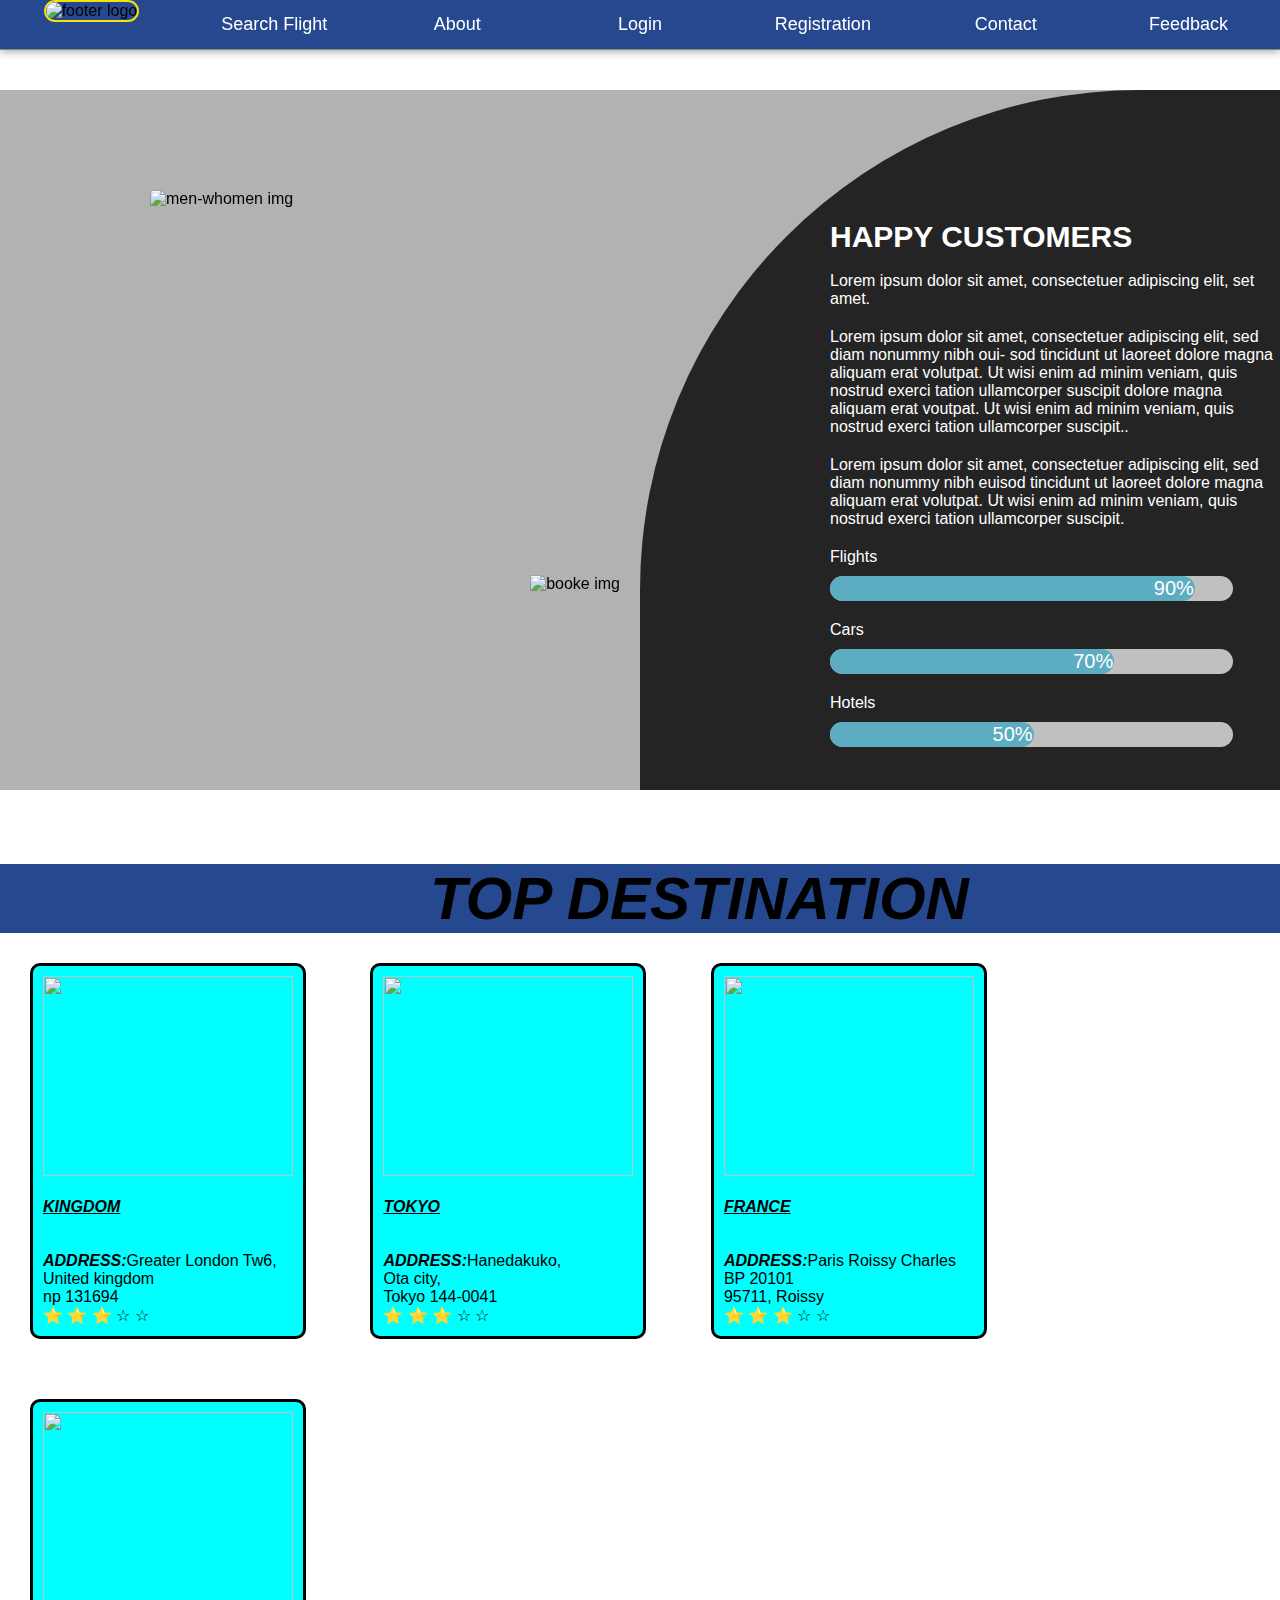
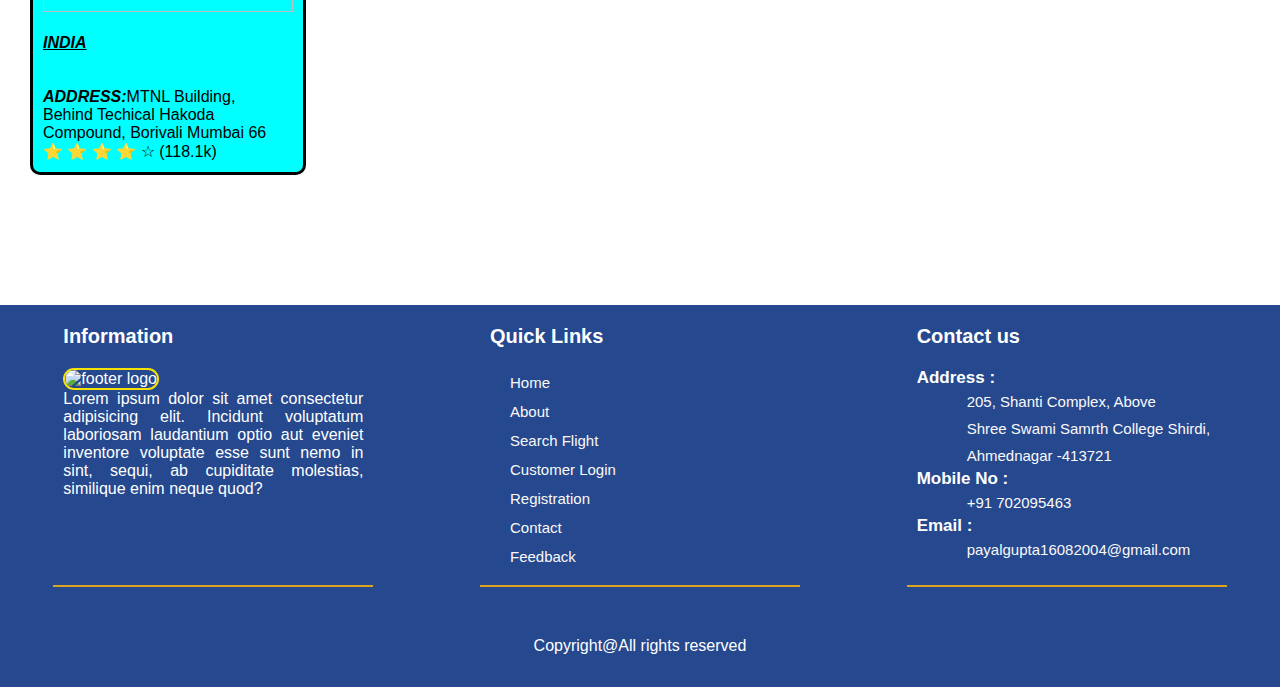
==== pages/index.html @ d1a66fd0 "Merge pull request #28 from Pritinalkar/main" ====
<!DOCTYPE html>
<html lang="en">
<head>
    <meta charset="UTF-8">
    <meta name="viewport" content="width=device-width, initial-scale=1.0">
    <title>Home Page</title>
    <style>
        *{
            margin: 0;
            padding: 0;
            font-family: Arial;
        }
        .navbar {
    background-color: rgb(37, 72, 142);
    width: 100%;
    overflow: hidden;
    position: fixed;
    top: 0px;
    left: 0px;
    border-bottom: #888888 1px solid;
    box-shadow: 0 0 10px #888888;
}

.navbar ul {
    list-style-type: none;
    margin: 0;
    padding: 3;
    display: flex;
    justify-content: left;
}

.navbar ul li {
    flex: 1;
    text-align: center;
}

.navbar ul li a {
    display: block;
    color: white;
    text-decoration: none;
    padding: 14px 20px;
    font-size: 18px;
}

.navbar ul li a:hover {
    color: gold;
}

h1 {
    text-align: left;
    margin-top: 20px;
    margin-left: 30px;
}

@media screen and (max-width:768px) {
    .navbar {
        height: 300px;
        background-color: rgb(37, 72, 142);
        box-shadow: 0 0 10px #888888;
        padding: 10px;
        width: 332px;
        position: relative;
    }
    .navbar ul {
        list-style-type: none;
        margin: 0;
        padding: 3;
        display: flex;
        flex-direction: column;
        justify-content: left;

    }

    .navbar ul li {
        flex: 1;
        text-align: start;
    }

    .navbar ul li a {
        display: block;
        color: white;
        text-decoration: none;
        padding: 10px;
        font-size: 12px;
    }

    .navbar ul li a:hover {
        color: rgb(255, 230, 0);
    }

    h1 {
        text-align: left;
        margin-top: 15px;
        margin-left: 20px;
        font-size: 24px;
    }
}

          .card {
                height: 350px;
                margin: 30px;
                padding: 10px;
                border-radius: 10px;
                display: inline-block;
                width: 250px;
                border: 3px solid black;
                background-color: aqua;
        }
        .font{
            font-size: large;
            text-align: right;
            
        }
        .copy {
    padding-top: 50px;
    text-align: center;
    width: 100%;
    height: 50px;
    background-color: rgb(37, 72, 142);
    color: white;
}
.copy:hover{
    color: gold;
    cursor: pointer;
}
footer{
    background-color: rgb(37, 72, 142);
    height: 350px;
    margin-top: 100px;
}
.footer-container{
    display:flex;
    justify-content: space-around;
}
.footer-box{
    border-bottom: 2px solid goldenrod;
    height: 240px;
    width: 300px;
    color: #fff;
    padding: 20px 10px;
    text-align: justify;
}

.footer ul {
    list-style-type: none;
    margin: 0;
    padding: 3;
    display: flex;
    flex-direction: column;
    justify-content: left;

}

.footer ul li {
    flex: 1;
    text-align: start;

}

.footer ul li a {
    display: block;
    color: #fbf8f8;
    text-decoration: none;
    padding: 6px 20px;
    font-size: 15px;
}

.footer ul li a:hover {
    color: gold;
}
.footer-info{
    display: block;
}
.logo-icon{
    height: 50px;
    width: 50px;
    border: 2px solid #f6e105;
    border-radius: 80px;
}
.footer-info:hover{
    color: gold;
    cursor: pointer;
}
.footer-title{
    font-size: 20px ;
    font-weight: bold;
    color: #fff;
    padding-bottom: 20px;
    display: block;
}
.footer-title:hover{
    color: gold;
    cursor: pointer;
}
.footer-address{
    display: block;
    color: #fbf8f8;
    font-size: 15px;
    padding-bottom: 5px;
    padding-top: 5px;
    padding-left: 50px;
}
.footer-address:hover{
    color: gold;
    cursor: pointer;
}
.footer-address-title{
    display: block;
    color: #fff;
    font-weight: bold;
    font-size: 17px;
}
.footer-address-title:hover{
    color: gold;
    cursor: pointer;
}

@media screen and (max-width:768px){
    .copy {
        padding-top: 25px;
        text-align: center;
        width: 100%;
        height: 25px;
        background-color: rgb(37, 72, 142);
        color: white;
        font-size: 14px;
    }
    .copy:hover{
        color: gold;
        cursor: pointer;
    }
    footer{
        background-color: rgb(37, 72, 142);
        height:fit-content;
        padding: 20px 5px;
        margin-top: 100px;
        /* border: 5px solid red; */
    }
    .footer-container{
        display:flex;
        justify-content: space-around;
        flex-wrap:wrap;
    }
    .footer-box{
        border-bottom: 2px solid goldenrod;
        height: 200px;
        width: 300px;
        color: #fff;
        padding: 10px 10px;
        text-align: justify;
    }
    
    .footer ul {
        list-style-type: none;
        margin: 0;
        padding: 3;
        display: flex;
        flex-direction: column;
        justify-content: left;
        flex-wrap: wrap;
    
    }
    
    .footer ul li {
        flex: 1;
        text-align: start;
    
    }
    
    .footer ul li a {
        display: block;
        color: #fbf8f8;
        text-decoration: none;
        padding: 6px 20px;
        font-size: 10px;
    }
    
    .footer ul li a:hover {
        color: gold;
    }
    .footer-info{
        display: block;
        font-size: 10px;
        padding: 10px 2px;
    }
    
    .footer-info:hover{
        color: gold;
        cursor: pointer;
    }
    .logo-icon{
        height: 35px;
        width: 35px;
        border-radius: 80px;
        background-color: #fbf8f8;
        padding: 10px;
    }
    .footer-title{
        font-size: 14px ;
        font-weight: bold;
        color: #fff;
        padding-bottom: 20px;
        display: block;
    }
    .footer-title:hover{
        color: gold;
        cursor: pointer;
    }
    .footer-add-container{
        margin-left: 40px;
    }
    .footer-address{
        display: block;
        color: #fbf8f8;
        font-size: 10px;
        padding-bottom: 5px;
        padding-top: 5px;
        padding-left: 50px;
    }
    .footer-address:hover{
        color: gold;
        cursor: pointer;
    }
    .footer-address-title{
        display: block;
        color: #fff;
        font-weight: bold;
        font-size: 11px;
    }
    .footer-address-title:hover{
        color: gold;
        cursor: pointer;
    }
}

/* footer end */
.Customer-happy-container {
            background-image: url(image/airport-terminal.jpg);
            background-repeat: no-repeat;
            background-size: 100% 100%;
            height: 700px;
        }

        .customer-main {
            background-color: rgba(0, 0, 0, 0.3);
            height: 700px;
            display: grid;
            grid-template-columns: 6fr 6fr;
        }

        .customer-img-container {
            height: 690px;
            position: relative;
        }

        .customer-img-one {
            height: 600px;
            width: 400px;
            margin-top: 100px;
            margin-left: 150px;

        }

        .customer-booke-img {
            position: absolute;
            right: 20px;
            bottom: 5px;
            height: 200px;
        }
        .customer-info {
            background-color: rgba(0, 0, 0, 0.8);
            border-radius: 500px 0 0 0;
        }

        .customer-info-con {
            width: 70%;
            margin-left: 190px;
            margin-right: auto;
            margin-top: 130px;
        }

        .constomer-title {
            font-size: 30px;
            font-weight: bold;
            color: #fff;
        }

        .constomer-sub-title {
            color: #fff;
            font-size: 16px;
            display: block;
            margin-top: 18px;
        }

        .constomer-sub-title-b {
            margin-bottom: 20px;
            display: block;
        }

        .proghress-title {
            font-size: 16px;
            color: #fff;
            margin-top: 20px;
            display: block;
            margin-bottom: 10px;
        }

        .container-progress {
            background-color: rgb(192, 192, 192);
            width: 90%;
            border-radius: 15px;
        }

        .progress-width {
            background-color: rgb(92, 172, 194);
            color: white;
            padding: 1px;
            text-align: right;
            font-size: 20px;
            border-radius: 15px;
        }

        .Flights {
            width: 90%;
        }

        .Cars {
            width: 70%;
        }

        .Hotels {
            width: 50%;
        }
        .font{
            font-size: 30px;
            padding-left:400px;
            background-color: rgb(37, 72, 142);
            font-style: italic;
        }
   </style>

</head>
<body>
    <nav class="navbar">
        <ul>
            <li><img src="image/logo/l.png" alt="footer logo" class="footer-logo logo-icon"></li>
            <!-- <li><a href="./../index.html">Home</a></li> -->
            <li><a href="pages/searchflight.html">Search Flight</a></li>
            <li><a href="pages/about.html">About</a></li>
            <li><a href="pages/login.html">Login</a></li>
            <li><a href="#registration">Registration</a></li>
            <li><a href="pages/contact.html">Contact</a></li>
            <li><a href="pages/feedback.html">Feedback</a></li>
        </ul>
    </nav>
    <br><br><br><br><br>
    <body>
        <div class="Customer-happy-container">
            <div class="customer-main">
                <div class="customer-img-container">
                    <img src="image/p1.png" alt="men-whomen img" class="customer-img-one">
                    <img src="image/booke.png" alt="booke img" class="customer-booke-img">
                </div>
    
                <div class="customer-info">
                    <div class="customer-info-con">
                        <span class="constomer-title">HAPPY CUSTOMERS</span>
                        <span class="constomer-sub-title">
                            <span class="constomer-sub-title-b"> Lorem ipsum dolor sit amet, consectetuer adipiscing elit,
                                set amet.</span>
                            <span class="constomer-sub-title-b">Lorem ipsum dolor sit amet, consectetuer adipiscing elit,
                                sed diam nonummy nibh oui- sod
                                tincidunt ut laoreet dolore magna aliquam erat volutpat. Ut wisi enim ad minim veniam, quis
                                nostrud exerci tation ullamcorper suscipit dolore magna aliquam erat voutpat. Ut wisi enim
                                ad
                                minim veniam, quis nostrud exerci tation ullamcorper suscipit..</span>
    
                            <span class="constomer-sub-title-b">Lorem ipsum dolor sit amet, consectetuer adipiscing elit,
                                sed diam nonummy nibh euisod tincidunt
                                ut laoreet dolore magna aliquam erat volutpat. Ut wisi enim ad minim veniam, quis nostrud
                                exerci
                                tation ullamcorper suscipit.</span>
                        </span>
    
                        <div>
                            <span class="proghress-title">Flights</span>
                            <div class="container-progress">
                                <div class="progress-width Flights">90%</div>
                            </div>
    
                            <span class="proghress-title">Cars</span>
                            <div class="container-progress">
                                <div class="progress-width Cars">70%</div>
                            </div>
    
                            <span class="proghress-title">Hotels</span>
                            <div class="container-progress">
                                <div class="progress-width Hotels">50%</div>
                            </div>
                        </div>
                    </div>
                </div>
            </div>
        </div>
    </body>
    </html>
    <br><br><br>
<div class="font"><h1>TOP DESTINATION</h1></div>
    <div class="card">
        <img  src="image/about-image/kingdom.jpg" height="200px" width="250" >
        <br>
        <br>
      <u> <i><b> KINGDOM</b></i></u>
      <br><br><br>
      <i><b>ADDRESS:</b></i>Greater London Tw6,
      <br>
      United kingdom
      <br>
      np 131694
      <br>
        <span>⭐</span>
        <span>⭐</span>
        <span>⭐</span>
        <span>☆</span>
        <span>☆</span>
        </div>
        <!-- <br> -->
        <!-- <br> -->
        <div class="a card"><img src="image/tokyo.avif" height="200px" width="250">
        <br>
        <br>
        <u><i><b>TOKYO</b></i></u>
        <br><br><br>
        <i><b>ADDRESS:</b></i>Hanedakuko, 
        <br>
        Ota city, 
        <br>
        Tokyo 144-0041
        <br>
        <span>⭐</span>
        <span>⭐</span>
        <span>⭐</span>
        <span>☆</span>
        <span>☆</span>
       
       </div>
       <div class="a card"><img src="image/france.jpg" height="200px" width="250">
        <br>
        <br>
        <u><i><b> FRANCE</b></i></u>
        <br><br><br>
        <i><b>ADDRESS:</b></i>Paris Roissy Charles
        <br>
        BP 20101
        <br>
        95711, Roissy
        <br>
        <span>⭐</span>
        <span>⭐</span>
        <span>⭐</span>
        <span>☆</span>
        <span>☆</span>
       
       </div>
       <div class="a card">
        <img src="image/about-image/india.jpg" height="200px" width="250">
        <br>
        <br>
       <u> <i><b> INDIA</b></i></u>
       <br><br><br>
       <i><b>ADDRESS:</b></i>MTNL Building,
       <br>
       Behind Techical Hakoda Compound,
       <!-- <br> -->
       Borivali Mumbai 66
       <br>
       <span>⭐</span>
       <span>⭐</span>
       <span>⭐</span>
       <span>⭐</span>
       <span>☆ (118.1k)</span>
      
       <!-- <u><i><b>ADDRESS:</b></i></u> -->
       </div>
       <footer>
        <div class="footer-container">
            <div class="footer-box">
                <span class="footer-title">Information </span>
                <span class="footer-info">
                    <img src="image/logo/l.png" alt="footer logo" class="logo-icon">
                </span>
                <span class="footer-info">
                    Lorem ipsum dolor sit amet consectetur adipisicing elit. Incidunt voluptatum laboriosam laudantium
                    optio
                    aut eveniet inventore voluptate esse sunt nemo in sint, sequi, ab cupiditate molestias, similique
                    enim
                    neque quod?
                </span>
            </div>
            <div class="footer-box">
                <span class="footer-title">Quick Links</span>
                <span class="footer">
                    <ul>
                        <li><a href="index.html">Home</a></li>
                        <li><a href="pages/about.html">About</a></li>
                        <li><a href="pages/searchflight.html">Search Flight</a></li>
                        <li><a href="pages/login.html">Customer Login</a></li>
                        <li><a href="">Registration</a></li>
                        <li><a href="pages/contact.html">Contact</a></li>
                        <li><a href="pages/feedback.html">Feedback</a></li>
                    </ul>
                </span>
            </div>
            <div class="footer-box">
                <span class="footer-title">Contact us</span>
                <div class="footer-add-container">
                    <span class="footer-address-title">Address : </span><span class="footer-address">205, Shanti
                        Complex, Above </span>
                    <span class="footer-address">Shree Swami Samrth College Shirdi,</span>
                    <span class="footer-address">Ahmednagar -413721</span>
                    <span class="footer-address-title">Mobile No : </span><span class="footer-address">
                        +91 702095463
                        </span>
                    <span class="footer-address-title">Email : </span><span
                        class="footer-address">payalgupta16082004@gmail.com</span>
                </div>
            </div>
        </div>
        <div class="copy">Copyright@All rights reserved</div>
    </footer>

       

</body>

</html>
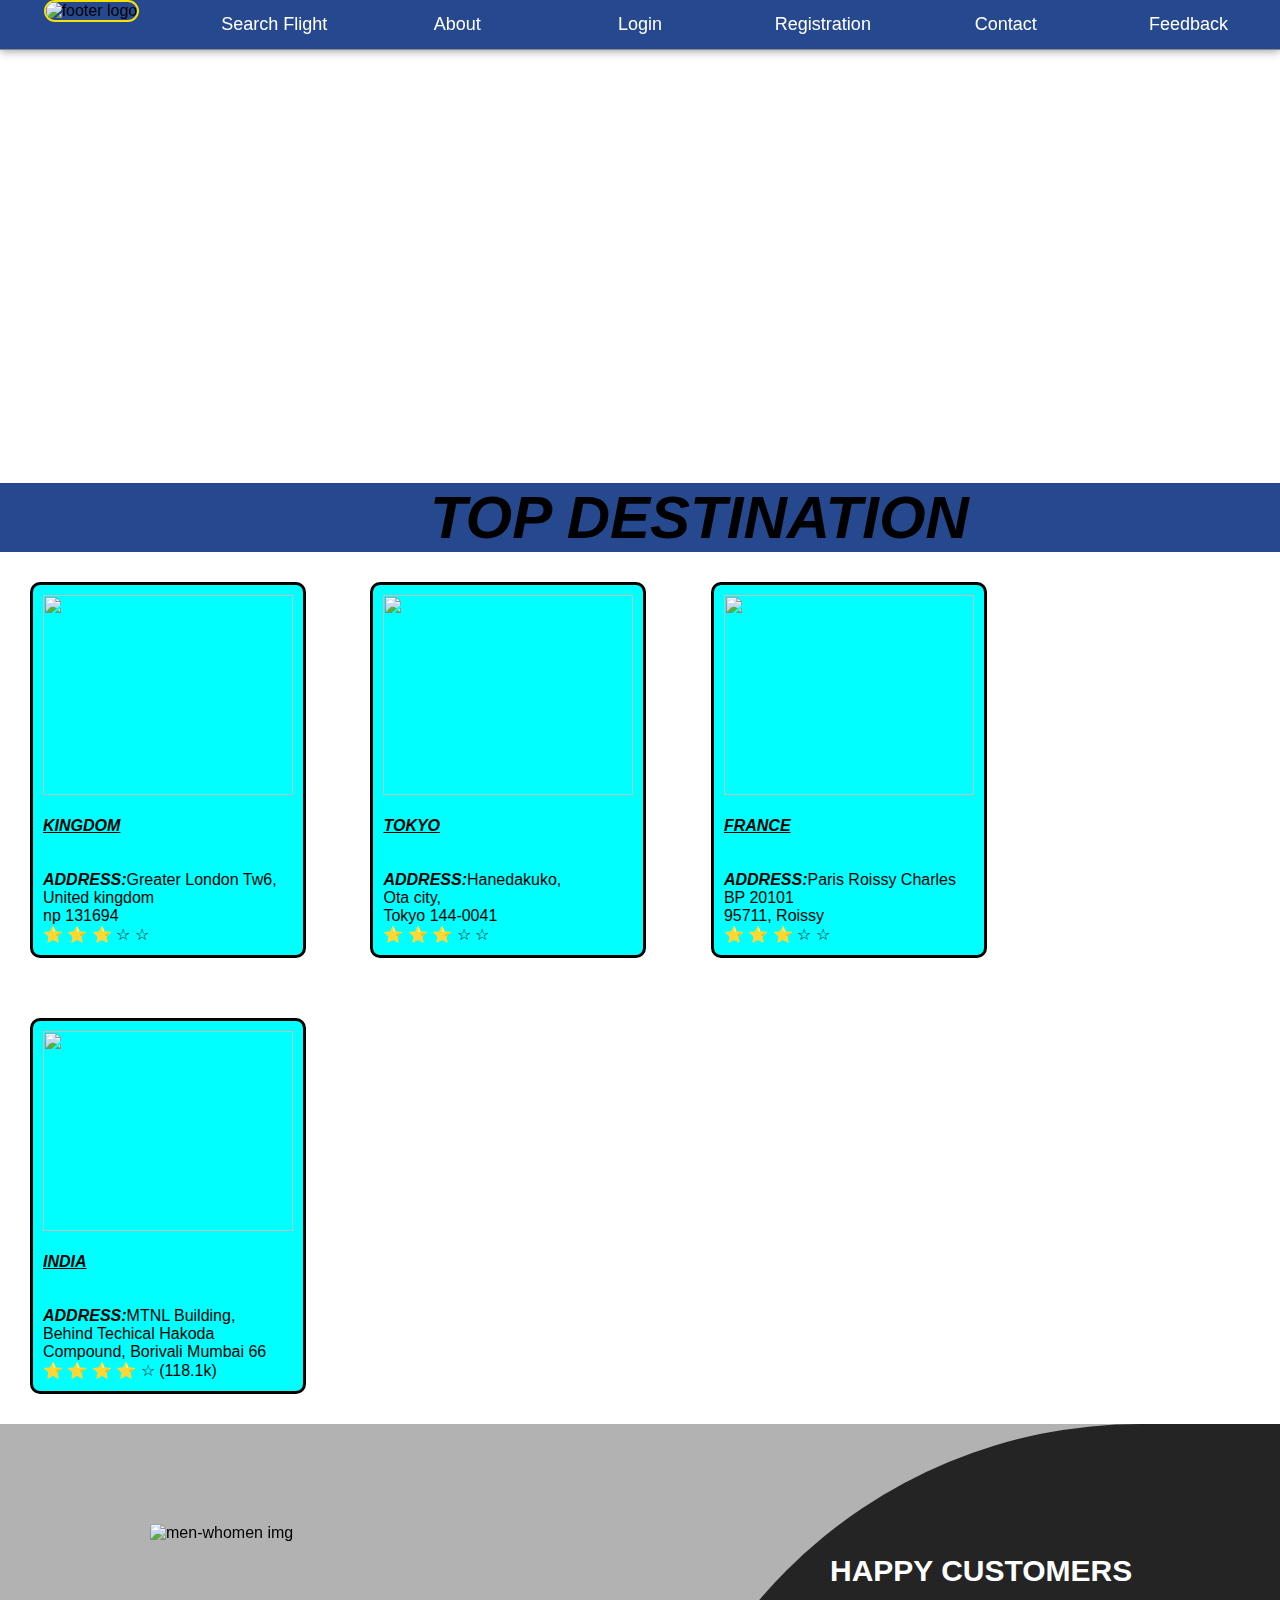
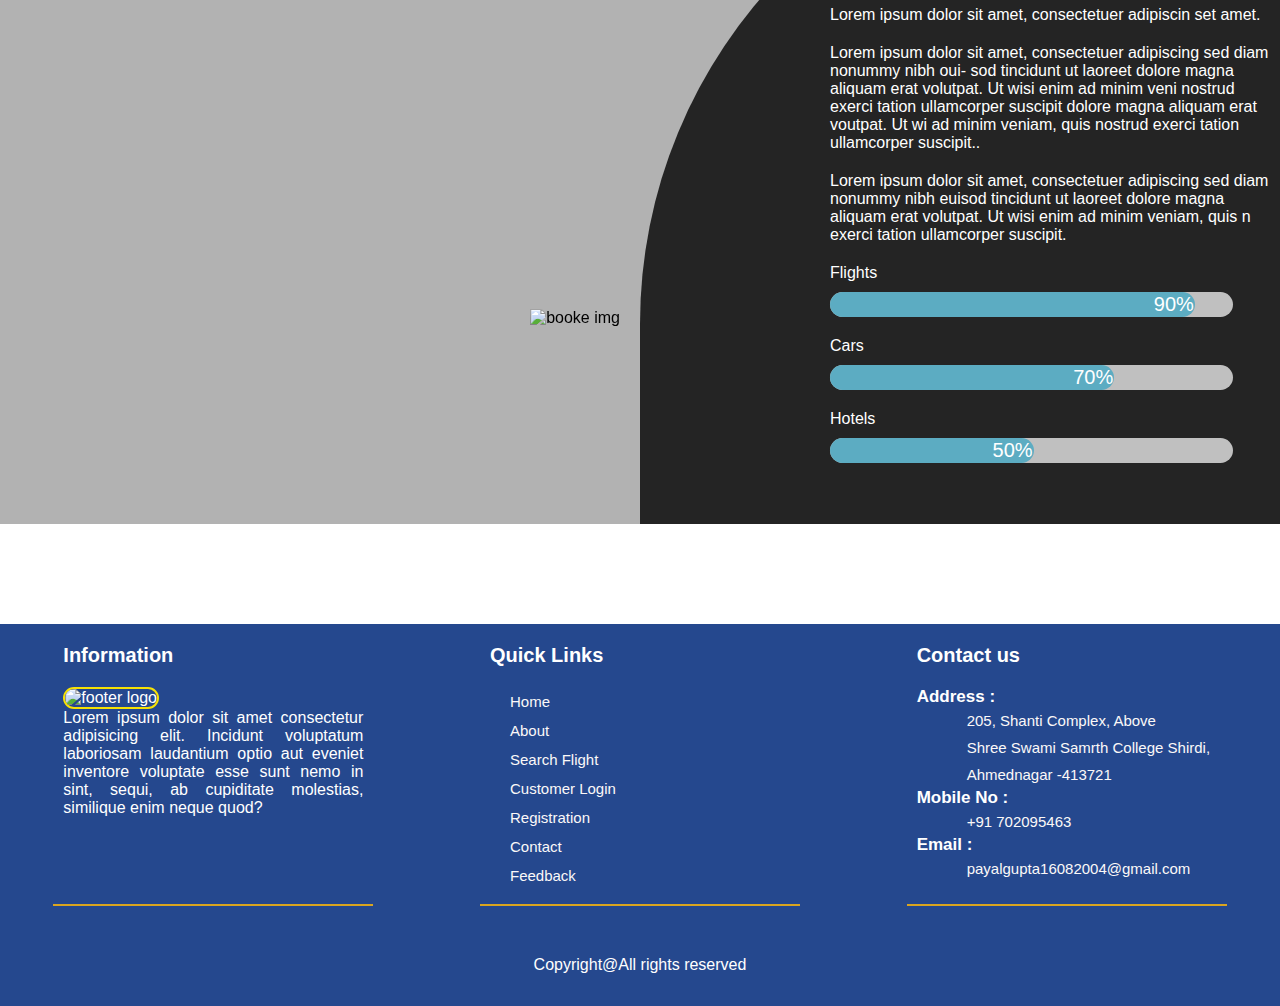
==== commit d33eef6e: "customer responsive page added" ====
--- a/pages/index.html
+++ b/pages/index.html
@@ -431,6 +431,105 @@
         .Hotels {
             width: 50%;
         }
+        @media screen and (max-width:768px) {
+            .Customer-happy-container {
+                background-image: url(./image/responsive-customer.avif);
+                background-repeat: no-repeat;
+                background-size: 100% 100%;
+                height: 400px;
+                width: 100%;
+            }
+
+            .customer-main {
+                background-color: rgba(0, 0, 0, 0.3);
+                height: 400px;
+                width: 366px;
+            }
+
+            .customer-img-container {
+                position: relative;
+                height: 395px;
+            }
+
+            .customer-img-one {
+                height: 273px;
+                width: 136px;
+                position: absolute;
+                bottom: 1px;
+                left: -152px;
+            }
+
+            .customer-booke-img {
+                display: none;
+            }
+
+
+
+            .customer-info {
+                background-color: rgba(0, 0, 0, 0.4);
+                border-radius: 400px 0 0 0;
+                height: 395px;
+                width: 365px;
+            }
+
+            .customer-info-con {
+                width: 230px;
+                margin-left: 130px;
+                margin-right: auto;
+                margin-top: 120px;
+            }
+
+            .constomer-title {
+                font-size: 11px;
+                font-weight: bold;
+                color: #fff;
+            }
+
+            .constomer-sub-title {
+                color: #fff;
+                font-size: 9px;
+                display: block;
+                margin-top: 5px;
+            }
+
+            .constomer-sub-title-b {
+                margin-bottom: 5px;
+                display: block;
+            }
+
+            .proghress-title {
+                font-size: 10px;
+                color: #fff;
+                margin-top: 5px;
+                display: block;
+                margin-bottom: 3px;
+            }
+
+            .container-progress {
+                background-color: rgb(192, 192, 192);
+                width: 90%;
+                border-radius: 15px;
+            }
+
+            .progress-width {
+                background-color: rgb(92, 172, 194);
+                color: white;
+                padding: 1px;
+                text-align: right;
+                font-size: 8px;
+            }
+
+            .Flights {
+                width: 90%;
+            }
+
+            .Cars {
+                width: 70%;
+            }
+
+            .Hotels {
+                width: 50%}
+            }
         .font{
             font-size: 30px;
             padding-left:400px;
@@ -455,56 +554,11 @@
     </nav>
     <br><br><br><br><br>
     <body>
-        <div class="Customer-happy-container">
-            <div class="customer-main">
-                <div class="customer-img-container">
-                    <img src="image/p1.png" alt="men-whomen img" class="customer-img-one">
-                    <img src="image/booke.png" alt="booke img" class="customer-booke-img">
-                </div>
-    
-                <div class="customer-info">
-                    <div class="customer-info-con">
-                        <span class="constomer-title">HAPPY CUSTOMERS</span>
-                        <span class="constomer-sub-title">
-                            <span class="constomer-sub-title-b"> Lorem ipsum dolor sit amet, consectetuer adipiscing elit,
-                                set amet.</span>
-                            <span class="constomer-sub-title-b">Lorem ipsum dolor sit amet, consectetuer adipiscing elit,
-                                sed diam nonummy nibh oui- sod
-                                tincidunt ut laoreet dolore magna aliquam erat volutpat. Ut wisi enim ad minim veniam, quis
-                                nostrud exerci tation ullamcorper suscipit dolore magna aliquam erat voutpat. Ut wisi enim
-                                ad
-                                minim veniam, quis nostrud exerci tation ullamcorper suscipit..</span>
-    
-                            <span class="constomer-sub-title-b">Lorem ipsum dolor sit amet, consectetuer adipiscing elit,
-                                sed diam nonummy nibh euisod tincidunt
-                                ut laoreet dolore magna aliquam erat volutpat. Ut wisi enim ad minim veniam, quis nostrud
-                                exerci
-                                tation ullamcorper suscipit.</span>
-                        </span>
-    
-                        <div>
-                            <span class="proghress-title">Flights</span>
-                            <div class="container-progress">
-                                <div class="progress-width Flights">90%</div>
-                            </div>
-    
-                            <span class="proghress-title">Cars</span>
-                            <div class="container-progress">
-                                <div class="progress-width Cars">70%</div>
-                            </div>
-    
-                            <span class="proghress-title">Hotels</span>
-                            <div class="container-progress">
-                                <div class="progress-width Hotels">50%</div>
-                            </div>
-                        </div>
-                    </div>
-                </div>
-            </div>
-        </div>
-    </body>
-    </html>
     <br><br><br>
+    <iframe width="560" height="315" src="https://www.youtube.com/watch?v=8HOFDEjFyRE"
+    title="youtube video player" frameborder="0" allow="accelerometer; autoplay; clipboard-write;
+    encrypted-media; gyroscope; picture-in-picture web share" referrerpolicy="strict-origin-when-cross-origin" allowfullscreen>
+    </iframe>
 <div class="font"><h1>TOP DESTINATION</h1></div>
     <div class="card">
         <img  src="image/about-image/kingdom.jpg" height="200px" width="250" >
@@ -582,6 +636,48 @@
       
        <!-- <u><i><b>ADDRESS:</b></i></u> -->
        </div>
+       <div class="Customer-happy-container">
+        <div class="customer-main">
+            <div class="customer-img-container">
+                <img src="image/p1.png" alt="men-whomen img" class="customer-img-one">
+                <img src="image/booke.png" alt="booke img" class="customer-booke-img">
+            </div>
+            <div class="customer-info">
+                <div class="customer-info-con">
+                    <span class="constomer-title">HAPPY CUSTOMERS</span>
+                    <span class="constomer-sub-title">
+                        <span class="constomer-sub-title-b"> Lorem ipsum dolor sit amet, consectetuer adipiscin
+                            set amet.</span>
+                        <span class="constomer-sub-title-b">Lorem ipsum dolor sit amet, consectetuer adipiscing
+                            sed diam nonummy nibh oui- sod
+                            tincidunt ut laoreet dolore magna aliquam erat volutpat. Ut wisi enim ad minim veni
+                            nostrud exerci tation ullamcorper suscipit dolore magna aliquam erat voutpat. Ut wi
+                            ad
+                            minim veniam, quis nostrud exerci tation ullamcorper suscipit..</span>
+                        <span class="constomer-sub-title-b">Lorem ipsum dolor sit amet, consectetuer adipiscing
+                            sed diam nonummy nibh euisod tincidunt
+                            ut laoreet dolore magna aliquam erat volutpat. Ut wisi enim ad minim veniam, quis n
+                            exerci
+                            tation ullamcorper suscipit.</span>
+                    </span>
+                    <div>
+                        <span class="proghress-title">Flights</span>
+                        <div class="container-progress">
+                            <div class="progress-width Flights">90%</div>
+                        </div>
+                        <span class="proghress-title">Cars</span>
+                        <div class="container-progress">
+                            <div class="progress-width Cars">70%</div>
+                        </div>
+                        <span class="proghress-title">Hotels</span>
+                        <div class="container-progress">
+                            <div class="progress-width Hotels">50%</div>
+                        </div>
+                    </div>
+                </div>
+            </div>
+        </div>
+    </div>
        <footer>
         <div class="footer-container">
             <div class="footer-box">
